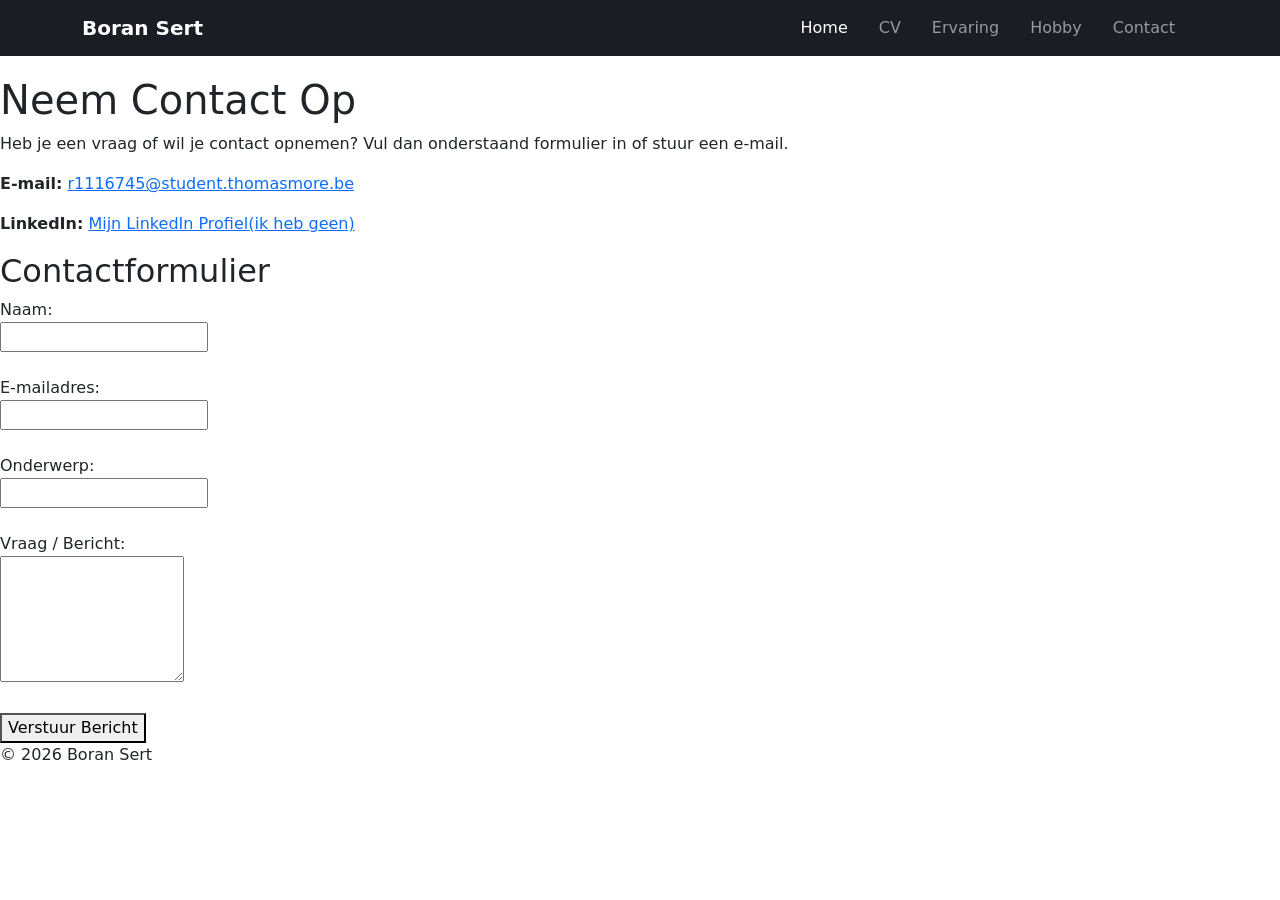
==== Contact.html @ 34410ce3 "Navbar toegevoegd op elke pagina + foto's vergeten te zetten ook toegevoegd" ====
<!DOCTYPE html>
<html lang="nl">
<head>
  <meta charset="UTF-8">
  <title>Contact - Boran Sert</title>
<link rel="stylesheet" href="css/style.css">
  <link href="https://cdn.jsdelivr.net/npm/bootstrap@5.3.8/dist/css/bootstrap.min.css" rel="stylesheet" integrity="sha384-sRIl4kxILFvY47J16cr9ZwB07vP4J8+LH7qKQnuqkuIAvNWLzeN8tE5YBujZqJLB" crossorigin="anonymous">
</head>
<body>

  <nav class="navbar navbar-expand-lg navbar-dark">
    <div class="container">
      <a class="navbar-brand" href="index.html">Boran Sert</a>
      <button class="navbar-toggler" type="button" data-bs-toggle="collapse"
              data-bs-target="#hoofdmenu" aria-controls="hoofdmenu"
              aria-expanded="false" aria-label="Menu openen">
        <span class="navbar-toggler-icon"></span>
      </button>
      <div class="collapse navbar-collapse" id="hoofdmenu">
        <ul class="navbar-nav ms-auto">
          <li class="nav-item"><a class="nav-link active" aria-current="page" href="index.html">Home</a></li>
          <li class="nav-item"><a class="nav-link" href="cv.html">CV</a></li>
          <li class="nav-item"><a class="nav-link" href="ervaring.html">Ervaring</a></li>
          <li class="nav-item"><a class="nav-link" href="hobby.html">Hobby</a></li>
          <li class="nav-item"><a class="nav-link" href="contact.html">Contact</a></li>
        </ul>
      </div>
    </div>
  </nav>

  <h1>Neem Contact Op</h1>
  
  <p>Heb je een vraag of wil je contact opnemen? Vul dan onderstaand formulier in of stuur een e-mail.</p>

  <p><strong>E-mail:</strong> <a href="mailto:r1116745@student.thomasmore.be">r1116745@student.thomasmore.be</a></p>
  <p><strong>LinkedIn:</strong> <a href="https://www.linkedin.com" target="_blank">Mijn LinkedIn Profiel(ik heb geen)</a></p>

  <h2>Contactformulier</h2>
  <form action="#" method="post">
    <div>
      <label for="naam">Naam:</label><br>
      <input type="text" id="naam" name="naam" required>
    </div>
    <br>
    <div>
      <label for="email">E-mailadres:</label><br>
      <input type="email" id="email" name="email" required>
    </div>
    <br>
    <div>
      <label for="onderwerp">Onderwerp:</label><br>
      <input type="text" id="onderwerp" name="onderwerp" required>
    </div>
    <br>
    <div>
      <label for="bericht">Vraag / Bericht:</label><br>
      <textarea id="bericht" name="bericht" rows="5" required></textarea>
    </div>
    <br>
    <div>
      <button type="submit">Verstuur Bericht</button>
    </div>
  </form>

  <footer>
    <p>&copy; 2026 Boran Sert</p>
  </footer>

  <script src="https://cdn.jsdelivr.net/npm/bootstrap@5.3.8/dist/js/bootstrap.bundle.min.js" integrity="sha384-FKyoEForCGlyvwx9Hj09JcYn3nv7wiPVlz7YYwJrWVcXK/BmnVDxM+D2scQbITxI" crossorigin="anonymous"></script>
</body>
</html>

<!--copy voor syncronizatie verbetering github repo-->
---- css/style.css ----
body {
  font-family: Arial, sans-serif;
  margin: 20px;
  background-color: #f2f2f2;
  color: #333333;
}

/* Navigatiemenu */
nav {
  background-color: #1a1e24;
  padding: 10px;
  margin-bottom: 20px;
}

nav a {
  color: white;
  text-decoration: none;
  margin-right: 15px;
  font-weight: bold;
}

nav a:hover {
  color: #00d2ff;
}

/* Kopteksten en paragrafen */
h1 {
  color: #1a1e24;
}

p {
  line-height: 1.5;
}



.profielfoto {
  width: 500px;
  height: auto;
  border-radius: 2%;
}

.foto-container {
  display: flex;
  gap: 20px;
  margin: 20px 0;
}


.foto-container img {
  width: 48%; 
  height: auto;
  object-fit: cover;
  border-radius: 8px;
}

.foto-hobby {
  display: flex;
  gap: 20px;
  align-items: center;
}

.hobby-img-1 {
  width: 250px;
  height: auto;
  border-radius: 6px;
  object-fit: cover;
}

.hobby-img-2 {
  width: 300px;
  height: auto;
  border-radius: 6px;
  object-fit: cover;
}

.hobby-img-3 {
  width: 200px;
  height: auto;
  border-radius: 6px;
  object-fit: cover;
}

table {
  width: 100%;
  border-collapse: collapse;
  margin-top: 20px;
  background-color: #ffffff;
}

th, td {
  border: 1px solid #333333;
  padding: 10px;
  text-align: left;
}

th {
  background-color: #1a1e24;
  color: #ffffff;
}

caption {
  font-style: italic;
  margin-bottom: 5px;
  text-align: left;
}
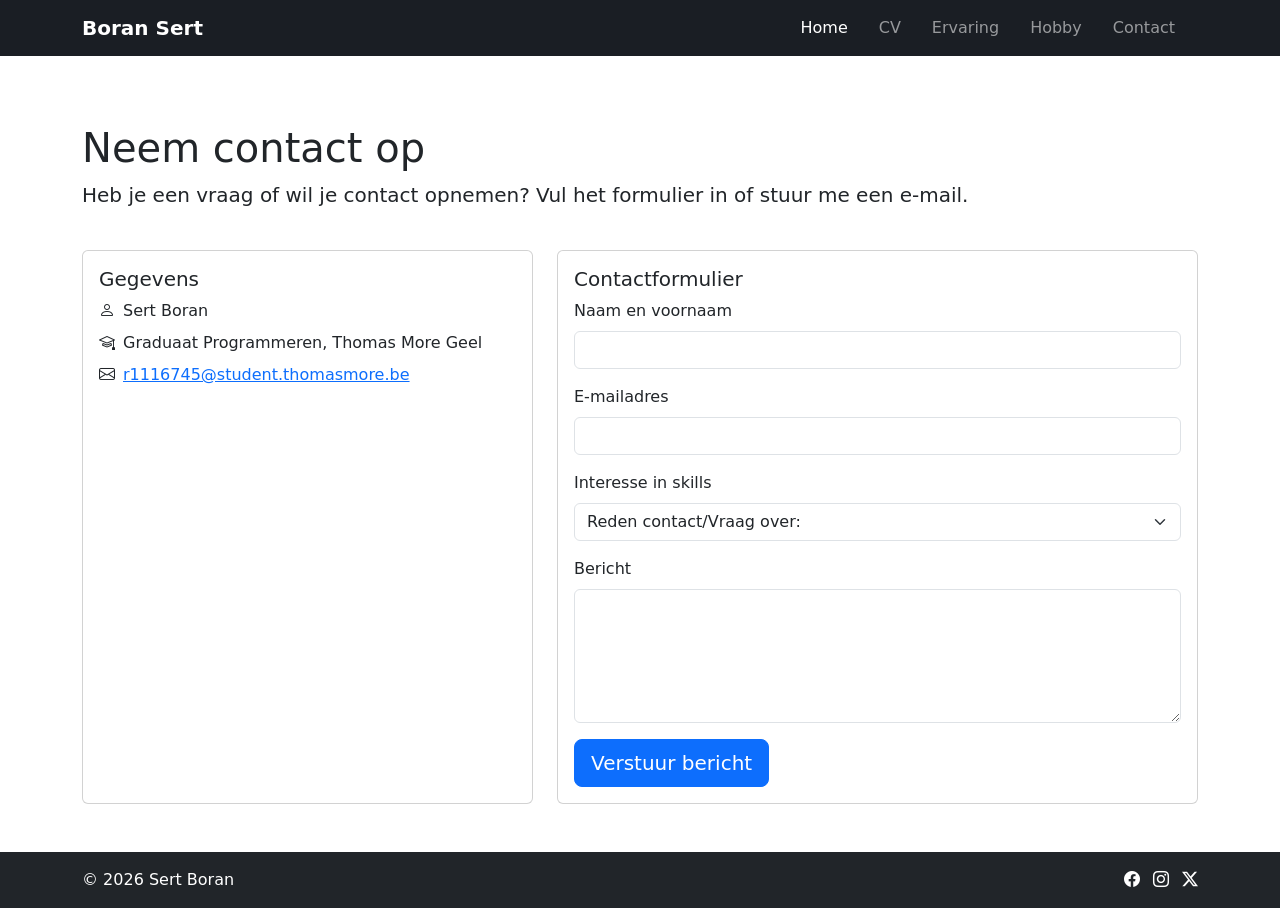
==== commit 75924c6c: "Pagina's aangepast met navbar, accordion, carousel, formulier + format gebruikt" ====
--- a/Contact.html
+++ b/Contact.html
@@ -5,6 +5,7 @@
   <title>Contact - Boran Sert</title>
 <link rel="stylesheet" href="css/style.css">
   <link href="https://cdn.jsdelivr.net/npm/bootstrap@5.3.8/dist/css/bootstrap.min.css" rel="stylesheet" integrity="sha384-sRIl4kxILFvY47J16cr9ZwB07vP4J8+LH7qKQnuqkuIAvNWLzeN8tE5YBujZqJLB" crossorigin="anonymous">
+  <link href="https://cdn.jsdelivr.net/npm/bootstrap-icons@1.11.3/font/bootstrap-icons.min.css" rel="stylesheet">
 </head>
 <body>
 
@@ -28,43 +29,70 @@
     </div>
   </nav>
 
-  <h1>Neem Contact Op</h1>
-  
-  <p>Heb je een vraag of wil je contact opnemen? Vul dan onderstaand formulier in of stuur een e-mail.</p>
+  <main class="container py-5 flex-grow-1">
+    <h1>Neem contact op</h1>
+    <p class="lead">Heb je een vraag of wil je contact opnemen? Vul het formulier in of stuur me een e-mail.</p>
+    <div class="row g-4 mt-1">
+      <div class="col-12 col-lg-5">
+        <div class="card h-100"><div class="card-body">
+          <h2 class="h5 card-title">Gegevens</h2>
+          <ul class="list-unstyled mb-0">
+            <li class="mb-2"><i class="bi bi-person me-2"></i>Sert Boran</li>
+            <li class="mb-2"><i class="bi bi-mortarboard me-2"></i>Graduaat Programmeren, Thomas More Geel</li>
+            <li class="mb-2"><i class="bi bi-envelope me-2"></i><a href="mailto:r1116745@student.thomasmore.be">r1116745@student.thomasmore.be</a></li>
+            <!-- Voeg zelf toe: adres, woonplaats, land, telefoon, Discord/LinkedIn -->
+          </ul>
+        </div></div>
+      </div>
+      <div class="col-12 col-lg-7">
+        <div class="card"><div class="card-body">
+          <h2 class="h5 card-title">Contactformulier</h2>
+          <form action="https://tm-statweb.be/forms.php" method="post">
+            <div class="mb-3">
+              <label for="naam" class="form-label">Naam en voornaam</label>
+              <input type="text" class="form-control" id="naam" name="naam" required>
+            </div>
+            <div class="mb-3">
+              <label for="email" class="form-label">E-mailadres</label>
+              <input type="email" class="form-control" id="email" name="email" required>
+            </div>
+            <div class="mb-3">
+              <label for="skills" class="form-label">Interesse in skills</label>
+              <select class="form-select" id="skills" name="skills" required>
+                <option value="" selected disabled>Reden contact/Vraag over:</option>
+                <option>HTML</option><option>CSS</option><option>Bootstrap</option>
+                <option>JavaScript</option><option>SQL</option><option>C#</option><option>Overig</option>
+              </select>
+            </div>
+            <div class="mb-3">
+              <label for="vraag" class="form-label">Bericht</label>
+              <textarea class="form-control" id="vraag" name="vraag" rows="5" required></textarea>
+            </div>
+            <button type="submit" class="btn btn-primary btn-lg">Verstuur bericht</button>
+          </form>
+        </div></div>
+      </div>
+    </div>
+  </main>
 
-  <p><strong>E-mail:</strong> <a href="mailto:r1116745@student.thomasmore.be">r1116745@student.thomasmore.be</a></p>
-  <p><strong>LinkedIn:</strong> <a href="https://www.linkedin.com" target="_blank">Mijn LinkedIn Profiel(ik heb geen)</a></p>
+  <footer class="bg-dark text-white py-3">
+    <div class="container">
+      <div class="row">
+        <div class="col-6">&copy; 2026 Sert Boran</div>
+        <div class="col-6 text-end">
+          <a href="https://www.facebook.com/" class="text-white me-2"><i class="bi bi-facebook"></i></a>
+          <a href="https://www.instagram.com/" class="text-white me-2"><i class="bi bi-instagram"></i></a>
+          <a href="https://x.com/" class="text-white"><i class="bi bi-twitter-x"></i></a>
+        </div>
+      </div>
+    </div>
+  </footer>
 
-  <h2>Contactformulier</h2>
-  <form action="#" method="post">
-    <div>
-      <label for="naam">Naam:</label><br>
-      <input type="text" id="naam" name="naam" required>
-    </div>
-    <br>
-    <div>
-      <label for="email">E-mailadres:</label><br>
-      <input type="email" id="email" name="email" required>
-    </div>
-    <br>
-    <div>
-      <label for="onderwerp">Onderwerp:</label><br>
-      <input type="text" id="onderwerp" name="onderwerp" required>
-    </div>
-    <br>
-    <div>
-      <label for="bericht">Vraag / Bericht:</label><br>
-      <textarea id="bericht" name="bericht" rows="5" required></textarea>
-    </div>
-    <br>
-    <div>
-      <button type="submit">Verstuur Bericht</button>
-    </div>
-  </form>
-
-  <footer>
-    <p>&copy; 2026 Boran Sert</p>
-  </footer>
+  <script
+      src="https://cdn.jsdelivr.net/npm/bootstrap@5.3.8/dist/js/bootstrap.bundle.min.js"
+      integrity="sha384-FKyoEForCGlyvwx9Hj09JcYn3nv7wiPVlz7YYwJrWVcXK/BmnVDxM+D2scQbITxI"
+      crossorigin="anonymous"
+    ></script>
 
   <script src="https://cdn.jsdelivr.net/npm/bootstrap@5.3.8/dist/js/bootstrap.bundle.min.js" integrity="sha384-FKyoEForCGlyvwx9Hj09JcYn3nv7wiPVlz7YYwJrWVcXK/BmnVDxM+D2scQbITxI" crossorigin="anonymous"></script>
 </body>
--- a/css/style.css
+++ b/css/style.css
@@ -104,3 +104,10 @@
   margin-bottom: 5px;
   text-align: left;
 }
+
+
+.carousel-item img {
+  height: 420px;
+  object-fit: cover;
+  object-position: center;
+}
